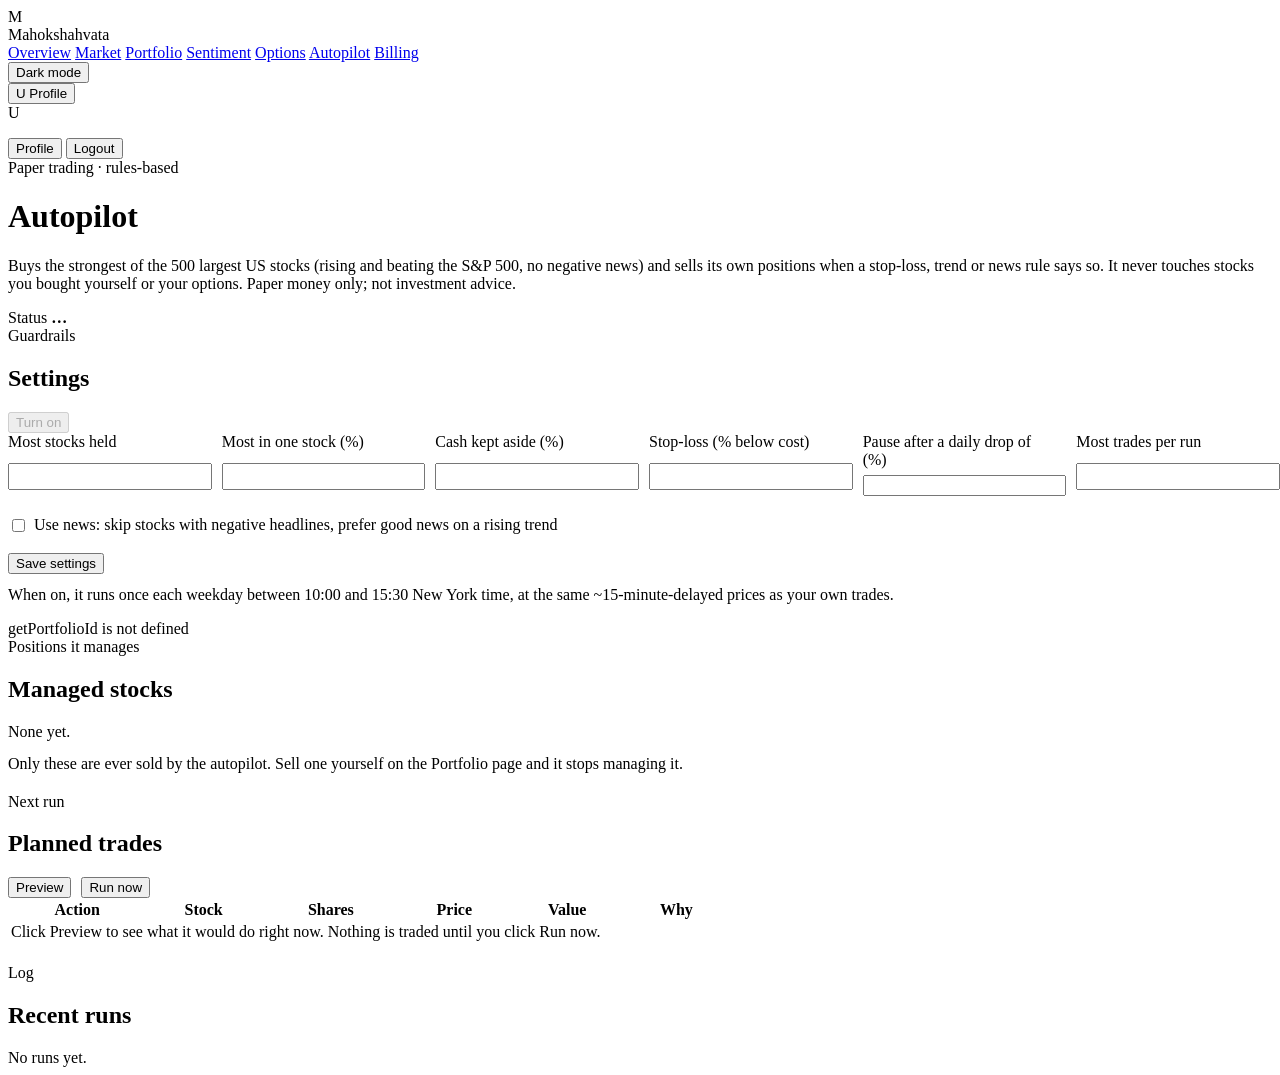
==== frontend/autopilot.html @ 3f011833 "Add a rules-based autopilot that paper-trades a portfolio with guardrails - autopilot/autopilot.py d" ====
<!DOCTYPE html>
<html lang="en">
  <head>
    <meta charset="UTF-8" />
    <meta name="viewport" content="width=device-width, initial-scale=1.0" />
    <title>Mahokshahvata | Autopilot</title>
    <link rel="stylesheet" href="/styles.css" />
    <style>
      .ap-settings { display: grid; grid-template-columns: repeat(auto-fit, minmax(190px, 1fr)); gap: 14px 18px; }
      .ap-settings label { display: grid; gap: 6px; }
      .ap-settings input[type="number"] { width: 100%; }
      .ap-settings small { color: var(--muted); }
      .ap-check { display: flex !important; align-items: center; gap: 10px; grid-column: 1 / -1; }
      .ap-actions { display: flex; flex-wrap: wrap; gap: 10px; margin-top: 18px; }
      .ap-notes { margin: 12px 0 0; padding-left: 18px; color: var(--muted); }
      .ap-table { min-width: 720px; }
      .ap-table td.reason { white-space: normal; min-width: 260px; }
      .ap-run { border-bottom: 1px solid var(--line); padding: 12px 0; }
      .ap-run:last-child { border-bottom: 0; }
      .ap-run summary { cursor: pointer; display: flex; flex-wrap: wrap; gap: 8px 14px; align-items: center; }
      .ap-run ul { margin: 10px 0 0; padding-left: 18px; }
      .ap-run small, .ap-muted { color: var(--muted); }
      .ap-managed { display: flex; flex-wrap: wrap; gap: 8px; }
    </style>
  </head>
  <body>
    <nav class="navbar">
      <div class="nav-inner">
        <div class="brand">
          <div class="brand-mark">M</div>
          <span>Mahokshahvata</span>
        </div>
        <div class="nav-links">
          <a href="/">Overview</a>
          <a href="/market.html">Market</a>
          <a href="/portfolio.html">Portfolio</a>
          <a href="/sentiment.html">Sentiment</a>
          <a href="/options.html">Options</a>
          <a href="/autopilot.html" class="active">Autopilot</a>
          <a href="/billing.html">Billing</a>
        </div>
        <div class="nav-actions">
          <button id="themeToggle" class="theme-toggle" type="button" aria-label="Switch color mode">Light mode</button>
          <div style="position: relative;">
            <button id="profileButton" class="profile-button" type="button" aria-label="Open profile">
              <span class="profile-avatar">U</span>
              <span id="profileLabel">Profile</span>
            </button>
            <div id="profileMenu" class="profile-menu" aria-live="polite">
              <div class="profile-card">
                <span id="profileMenuAvatar" class="profile-avatar">U</span>
                <div>
                  <p id="profileName" class="profile-name"></p>
                  <p id="profileEmail" class="profile-email"></p>
                </div>
              </div>
              <div class="profile-menu-actions">
                <button id="accountButton" type="button" class="secondary">Profile</button>
                <button id="logoutButton" type="button" class="logout-btn">Logout</button>
              </div>
            </div>
          </div>
        </div>
      </div>
    </nav>

    <div class="page">
      <div class="hero premium-hero">
        <div class="hero-top hero-top-extended">
          <div class="hero-copy">
            <span class="eyebrow">Paper trading · rules-based</span>
            <h1>Autopilot</h1>
            <p>Buys the strongest of the 500 largest US stocks (rising and beating the S&amp;P 500, no negative news) and sells its own positions when a stop-loss, trend or news rule says so. It never touches stocks you bought yourself or your options. Paper money only; not investment advice.</p>
          </div>
          <div class="hero-metric-box">
            <span>Status</span>
            <strong id="apStatus">…</strong>
            <small id="apLastRun">&nbsp;</small>
          </div>
        </div>
      </div>

      <div class="status warning" id="apPaused" role="status" style="display: none;"></div>

      <div class="grid">
        <div class="card premium-card">
          <div class="premium-header">
            <div>
              <div class="mini-label">Guardrails</div>
              <h2>Settings</h2>
            </div>
            <button id="apToggle" type="button" disabled>Turn on</button>
          </div>
          <form id="apForm" class="ap-settings" novalidate>
            <label>Most stocks held<input id="max_positions" type="number" step="1" /><small></small></label>
            <label>Most in one stock (%)<input id="max_position_pct" type="number" step="1" /><small></small></label>
            <label>Cash kept aside (%)<input id="cash_reserve_pct" type="number" step="1" /><small></small></label>
            <label>Stop-loss (% below cost)<input id="stop_loss_pct" type="number" step="1" /><small></small></label>
            <label>Pause after a daily drop of (%)<input id="daily_loss_limit_pct" type="number" step="1" /><small></small></label>
            <label>Most trades per run<input id="max_trades_per_run" type="number" step="1" /><small></small></label>
            <label class="ap-check"><input id="use_news" type="checkbox" /> Use news: skip stocks with negative headlines, prefer good news on a rising trend</label>
          </form>
          <div class="ap-actions">
            <button id="apSave" type="button" class="secondary">Save settings</button>
          </div>
          <p class="tag" style="margin-top: 12px;">When on, it runs once each weekday between 10:00 and 15:30 New York time, at the same ~15-minute-delayed prices as your own trades.</p>
          <div class="status" id="apSettingsStatus" role="status" style="margin-top: 14px; display: none;"></div>
        </div>

        <div class="card premium-card">
          <div class="premium-header">
            <div>
              <div class="mini-label">Positions it manages</div>
              <h2>Managed stocks</h2>
            </div>
          </div>
          <div id="apManaged" class="ap-managed"><span class="ap-muted">None yet.</span></div>
          <p class="tag" style="margin-top: 14px;">Only these are ever sold by the autopilot. Sell one yourself on the Portfolio page and it stops managing it.</p>
        </div>
      </div>

      <div class="card premium-card" style="margin-top: 20px;">
        <div class="premium-header">
          <div>
            <div class="mini-label">Next run</div>
            <h2>Planned trades</h2>
          </div>
          <div class="ap-actions" style="margin-top: 0;">
            <button id="apPreview" type="button" class="secondary">Preview</button>
            <button id="apRun" type="button">Run now</button>
          </div>
        </div>
        <div class="table-wrap">
          <table class="ap-table">
            <thead><tr><th>Action</th><th>Stock</th><th>Shares</th><th>Price</th><th>Value</th><th>Why</th></tr></thead>
            <tbody id="apPlanBody"><tr><td colspan="6" class="empty-table-row">Click Preview to see what it would do right now. Nothing is traded until you click Run now.</td></tr></tbody>
          </table>
        </div>
        <ul class="ap-notes" id="apPlanNotes"></ul>
        <div class="status" id="apRunStatus" role="status" style="margin-top: 14px; display: none;"></div>
      </div>

      <div class="card premium-card" style="margin-top: 20px;">
        <div class="premium-header">
          <div>
            <div class="mini-label">Log</div>
            <h2>Recent runs</h2>
          </div>
        </div>
        <div id="apRuns"><span class="ap-muted">No runs yet.</span></div>
      </div>
    </div>

    <script src="/api.js"></script>
    <script>
      const FIELDS = ['max_positions', 'max_position_pct', 'cash_reserve_pct', 'stop_loss_pct', 'daily_loss_limit_pct', 'max_trades_per_run'];
      const $ = (id) => document.getElementById(id);
      let portfolioId = null;
      let enabled = false;

      const money = (v) => `$${Number(v).toLocaleString(undefined, { minimumFractionDigits: 2, maximumFractionDigits: 2 })}`;
      const shares = (v) => Number(v).toLocaleString(undefined, { maximumFractionDigits: 6 });
      const when = (iso) => new Date(iso).toLocaleString([], { dateStyle: 'medium', timeStyle: 'short' });

      function show(id, message, kind) {
        const el = $(id);
        el.textContent = message;
        el.className = message ? `status ${kind}` : 'status';
        el.style.display = message ? '' : 'none';
      }

      function render(view) {
        enabled = view.enabled;
        $('apStatus').textContent = view.enabled ? 'On' : (view.paused_reason ? 'Paused' : 'Off');
        $('apLastRun').textContent = view.last_run_at ? `Last run ${when(view.last_run_at)}` : 'Never run';
        $('apToggle').textContent = view.enabled ? 'Turn off' : 'Turn on';
        $('apToggle').className = view.enabled ? 'secondary' : '';
        $('apToggle').disabled = false;
        show('apPaused', !view.enabled && view.paused_reason ? view.paused_reason : '', 'warning');
        for (const key of FIELDS) {
          const input = $(key), { min, max } = view.limits[key];
          input.min = min; input.max = max; input.value = view.settings[key];
          input.nextElementSibling.textContent = `${min} to ${max}`;
        }
        $('use_news').checked = view.settings.use_news;
        $('apManaged').innerHTML = view.managed.length
          ? view.managed.map((t) => `<span class="badge">${escapeHtml(t)}</span>`).join('')
          : '<span class="ap-muted">None yet.</span>';
        renderRuns(view.runs);
      }

      function tradeRows(trades) {
        return trades.map((t) => `
          <tr>
            <td><span class="badge ${t.side === 'BUY' ? 'positive' : 'negative'}">${t.side === 'BUY' ? 'Buy' : 'Sell'}</span></td>
            <td><strong>${escapeHtml(t.ticker)}</strong></td>
            <td>${shares(t.quantity)}</td>
            <td>${money(t.price)}</td>
            <td>${money(t.value)}</td>
            <td class="reason">${escapeHtml(t.reason)}${t.result && t.result !== 'done' ? `<br><small class="neg">${escapeHtml(t.result)}</small>` : ''}</td>
          </tr>`).join('');
      }

      function renderPlan(plan) {
        $('apPlanBody').innerHTML = plan.trades.length
          ? tradeRows(plan.trades)
          : '<tr><td colspan="6" class="empty-table-row">No trades right now.</td></tr>';
        $('apPlanNotes').innerHTML = plan.notes.map((n) => `<li>${escapeHtml(n)}</li>`).join('');
      }

      const STATUS_LABEL = { ok: 'Traded', idle: 'No trades', paused: 'Paused itself' };
      const TRIGGER_LABEL = { manual: 'Run now', scheduled: 'Scheduled' };

      function renderRuns(runs) {
        if (!runs.length) { $('apRuns').innerHTML = '<span class="ap-muted">No runs yet.</span>'; return; }
        $('apRuns').innerHTML = runs.map((r) => {
          const done = r.trades.filter((t) => t.result === 'done');
          const buys = done.filter((t) => t.side === 'BUY').length, sells = done.length - buys;
          const detail = [
            ...r.trades.map((t) => `<li>${t.side === 'BUY' ? 'Bought' : 'Sold'} ${shares(t.quantity)} ${escapeHtml(t.ticker)} at ${money(t.price)}: ${escapeHtml(t.reason)}${t.result !== 'done' ? ` <span class="neg">(${escapeHtml(t.result)})</span>` : ''}</li>`),
            ...r.notes.map((n) => `<li class="ap-muted">${escapeHtml(n)}</li>`),
          ].join('');
          return `
            <details class="ap-run">
              <summary>
                <strong>${when(r.at)}</strong>
                <span class="badge ${r.status === 'paused' ? 'negative' : ''}">${STATUS_LABEL[r.status] || r.status}</span>
                <small>${TRIGGER_LABEL[r.trigger] || r.trigger} · ${buys} bought, ${sells} sold · portfolio ${money(r.value_before)}</small>
              </summary>
              <ul>${detail || '<li class="ap-muted">Nothing to do.</li>'}</ul>
            </details>`;
        }).join('');
      }

      async function load() {
        try {
          portfolioId = await getPortfolioId();
          render(await apiFetch(`/portfolio/${portfolioId}/autopilot`));
        } catch (error) {
          show('apSettingsStatus', error.message, 'error');
        }
      }

      async function save(extra = {}) {
        const body = { use_news: $('use_news').checked, ...extra };
        for (const key of FIELDS) {
          const input = $(key), value = Number(input.value);
          if (!Number.isInteger(value) || value < Number(input.min) || value > Number(input.max)) {
            input.focus();
            throw new Error(`${input.parentElement.firstChild.textContent.trim()} must be a whole number from ${input.min} to ${input.max}.`);
          }
          body[key] = value;
        }
        render(await apiFetch(`/portfolio/${portfolioId}/autopilot`, { method: 'PUT', body: JSON.stringify(body) }));
      }

      $('apSave').addEventListener('click', async () => {
        try { await save(); show('apSettingsStatus', 'Settings saved.', 'success'); }
        catch (error) { show('apSettingsStatus', error.message, 'error'); }
      });

      $('apToggle').addEventListener('click', async () => {
        $('apToggle').disabled = true;
        try {
          await save({ enabled: !enabled });
          show('apSettingsStatus', enabled ? 'Autopilot is on. It runs once each weekday; use Run now to start immediately.' : 'Autopilot is off.', 'success');
        } catch (error) { show('apSettingsStatus', error.message, 'error'); $('apToggle').disabled = false; }
      });

      async function runOrPreview(path, button, busyText) {
        const label = button.textContent;
        button.disabled = true; button.textContent = busyText;
        show('apRunStatus', '', '');
        try {
          const plan = await apiFetch(`/portfolio/${portfolioId}/autopilot/${path}`, { method: 'POST' });
          renderPlan(plan);
          return plan;
        } catch (error) {
          show('apRunStatus', error.message, 'error');
        } finally {
          button.disabled = false; button.textContent = label;
        }
      }

      $('apPreview').addEventListener('click', () => runOrPreview('preview', $('apPreview'), 'Checking…'));

      $('apRun').addEventListener('click', async () => {
        const plan = await runOrPreview('run', $('apRun'), 'Running…');
        if (!plan) return;
        const done = plan.trades.filter((t) => t.result === 'done').length;
        show('apRunStatus', plan.status === 'paused' ? 'Autopilot paused itself: daily loss limit hit.'
          : done ? `Placed ${done} trade${done === 1 ? '' : 's'}. See them on the Portfolio page.` : 'No trades needed right now.',
          plan.status === 'paused' ? 'warning' : 'success');
        load();
      });

      function setTheme(nextTheme) {
        document.body.setAttribute('data-theme', nextTheme);
        try { localStorage.setItem('theme', nextTheme); } catch {}
        $('themeToggle').textContent = nextTheme === 'dark' ? 'Light mode' : 'Dark mode';
      }
      let savedTheme = null;
      try { savedTheme = localStorage.getItem('theme'); } catch {}
      setTheme(savedTheme || (window.matchMedia('(prefers-color-scheme: light)').matches ? 'light' : 'dark'));
      $('themeToggle').addEventListener('click', () => setTheme(document.body.dataset.theme === 'light' ? 'dark' : 'light'));

      load();
    </script>
  </body>
</html>
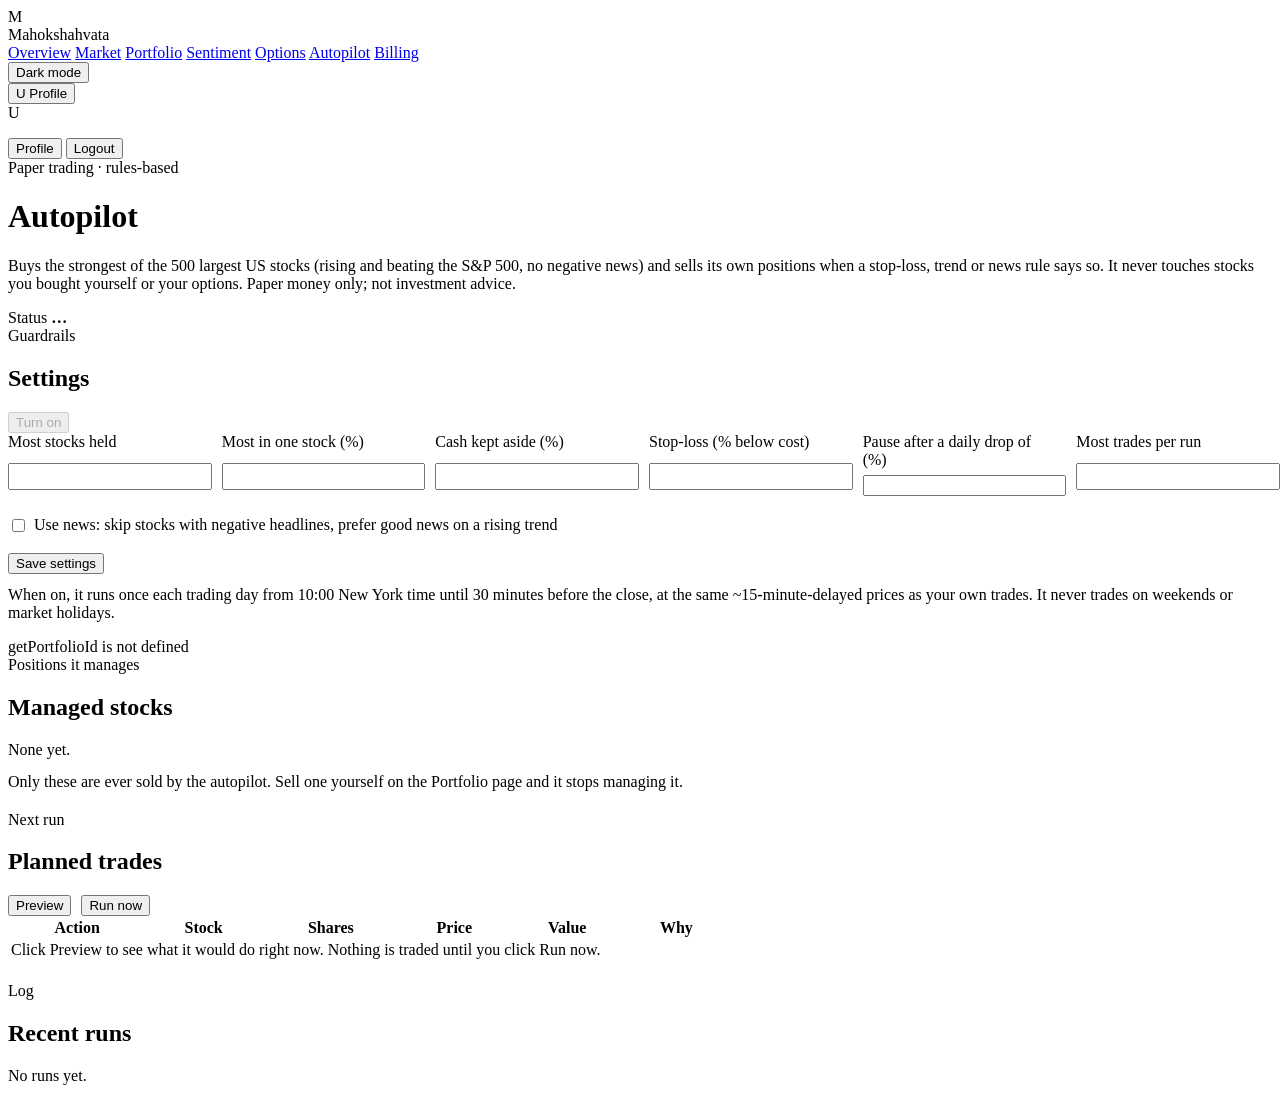
==== commit 7eaef015: "Never let the autopilot trade while the US market is closed Run now on a Saturday filled at Friday's" ====
--- a/frontend/autopilot.html
+++ b/frontend/autopilot.html
@@ -80,6 +80,7 @@
         </div>
       </div>
 
+      <div class="status" id="apMarket" role="status" style="display: none;"></div>
       <div class="status warning" id="apPaused" role="status" style="display: none;"></div>
 
       <div class="grid">
@@ -103,7 +104,7 @@
           <div class="ap-actions">
             <button id="apSave" type="button" class="secondary">Save settings</button>
           </div>
-          <p class="tag" style="margin-top: 12px;">When on, it runs once each weekday between 10:00 and 15:30 New York time, at the same ~15-minute-delayed prices as your own trades.</p>
+          <p class="tag" style="margin-top: 12px;">When on, it runs once each trading day from 10:00 New York time until 30 minutes before the close, at the same ~15-minute-delayed prices as your own trades. It never trades on weekends or market holidays.</p>
           <div class="status" id="apSettingsStatus" role="status" style="margin-top: 14px; display: none;"></div>
         </div>
 
@@ -177,6 +178,9 @@
         $('apToggle').className = view.enabled ? 'secondary' : '';
         $('apToggle').disabled = false;
         show('apPaused', !view.enabled && view.paused_reason ? view.paused_reason : '', 'warning');
+        show('apMarket', view.market.label, view.market.open ? 'success' : 'warning');
+        $('apRun').disabled = !view.market.open;
+        $('apRun').title = view.market.open ? '' : 'Trades can only be placed while the market is open.';
         for (const key of FIELDS) {
           const input = $(key), { min, max } = view.limits[key];
           input.min = min; input.max = max; input.value = view.settings[key];
@@ -279,6 +283,7 @@
           show('apRunStatus', error.message, 'error');
         } finally {
           button.disabled = false; button.textContent = label;
+          load();  // refreshes the market status (Run now stays disabled while closed)
         }
       }
 
@@ -289,9 +294,9 @@
         if (!plan) return;
         const done = plan.trades.filter((t) => t.result === 'done').length;
         show('apRunStatus', plan.status === 'paused' ? 'Autopilot paused itself: daily loss limit hit.'
+          : plan.status === 'closed' ? plan.notes[0]
           : done ? `Placed ${done} trade${done === 1 ? '' : 's'}. See them on the Portfolio page.` : 'No trades needed right now.',
-          plan.status === 'paused' ? 'warning' : 'success');
-        load();
+          plan.status === 'paused' || plan.status === 'closed' ? 'warning' : 'success');
       });
 
       function setTheme(nextTheme) {
